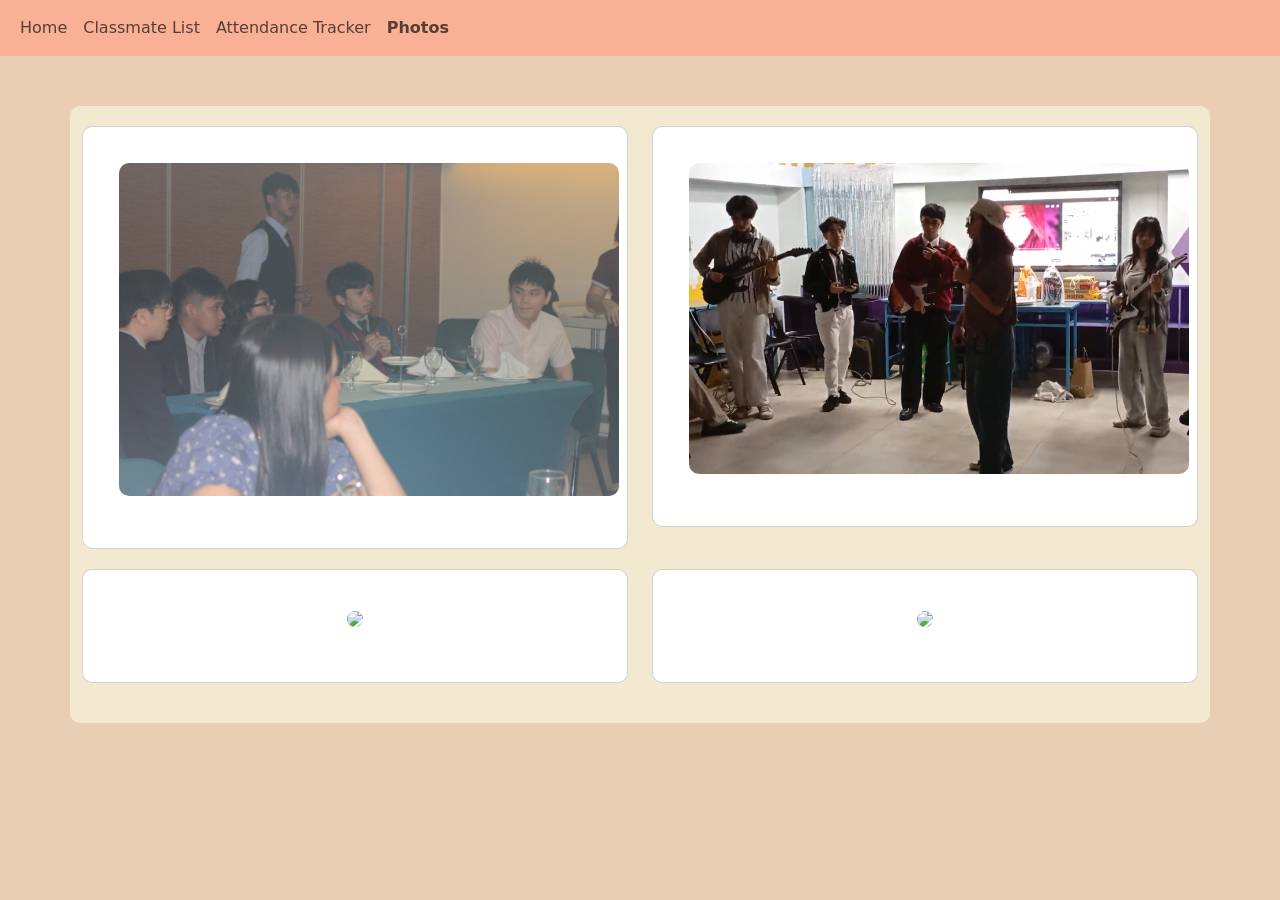
==== Others/Project/Project.html @ 403ee2aa "Add files via upload" ====
<!DOCTYPE html>
<html lang="en">
    <head>
        <meta charset="UTF-8">
        <meta name="viewport" content="width=device-width, initial-scale=1.0">

        <!-- Bootstrap CSS -->
        <link rel="stylesheet" href="https://cdn.jsdelivr.net/npm/bootstrap@5.3.0/dist/css/bootstrap.min.css">

        <!-- CSS -->
        <link rel="stylesheet" href="style.css">
        <!-- icon -->
        <link rel="icon" type="image/x-icon" href="../../Img/Icon.png">

        <!-- PyScript: runs Python in the browser -->
        <link rel="stylesheet" href="https://pyscript.net/releases/2025.7.3/core.css" />
        <script type="module" src="https://pyscript.net/releases/2025.7.3/core.js"></script>

        <title>Photos</title>
    </head>
    <body>
        <!-- Navigation Bar -->
        <header>
            <nav class="navbar navbar-expand-sm">
                <div class="container-fluid">
                    <button class="navbar-toggler" type="button" data-bs-toggle="collapse" data-bs-target="#mynavbar">
                    <span class="navbar-toggler-icon"></span>
                    </button>
                    <div class="collapse navbar-collapse" id="mynavbar">
                        <ul class="navbar-nav me-auto">
                            <li class="nav-item">
                                <a class="nav-link" href="../../index.html">Home</a>
                            </li>
                            <li class="nav-item">
                                <a class="nav-link" href="../SW/SW.html">Classmate List</a>
                            </li>
                            <li class="nav-item">
                                <a class="nav-link" href="../SK/SK.html">Attendance Tracker</a>
                            </li>
                            <li class="nav-item">
                                <!-- Active page: Photos -->
                                <a class="nav-link Active" href="#"><b>Photos</b></a>
                            </li>
                        </ul>
                    </div>
                </div>
            </nav>
        </header>

        <!-- Photo Gallery -->
        <main class="container">
            <!-- Row 1: Photos 1 & 2 -->
            <div class="row">
                <div class="col-sm-6">    
                    <div class="card">
                        <div class="card-body">
                            <img src="../../Img/1.JPG"><br>
                            <!-- Caption injected by Python (main.py) -->
                            <p id="Output1"></p>
                        </div>
                    </div>
                </div>
                <div class="col-sm-6">    
                    <div class="card">
                        <div class="card-body">
                            <img src="../../Img/2.png">
                            <!-- Caption injected by Python (main.py) -->
                            <p id="Output2"></p>
                        </div>
                    </div>
                </div>
            </div>

            <!-- Row 2: Photos 3 & 4 -->
            <div class="row">
                <div class="col-sm-6">    
                    <div class="card">
                        <div class="card-body">
                            <img src="../../Img/4.JPG">
                            <!-- Caption injected by Python (main.py) -->
                            <p id="Output3"></p>
                        </div>
                    </div>
                </div>
                <div class="col-sm-6">    
                    <div class="card">
                        <div class="card-body">
                            <img src="../../Img/5.JPG"> <br>
                            <!-- Caption injected by Python (main.py) -->
                            <p id="Output4"></p>
                        </div>
                    </div>
                </div>
            </div>
        </main>

        <!-- Load the Python logic that fills in the captions -->
        <py-script src="main.py"></py-script>
    </body>
</html>
---- Others/Project/style.css ----
body{
    background-color: rgb(234, 206, 180);
}
Nav{
    background-color: #F8B195;
    margin-bottom: 20px;
}
main{
    background-color: #F2E9D0;
    padding: 20px;
    border-radius: 10px;
    text-align: center;
    margin-top: 50px;
}
#Output1, #Output2, #Output3, #Output4 {
    font-size: 20px;
    color: #355C7D;
}
.card{
    padding: 20px;
    border-radius: 10px;
    margin-bottom: 20px;
}
img{
    width: 500px;
    border-radius: 10px;
}
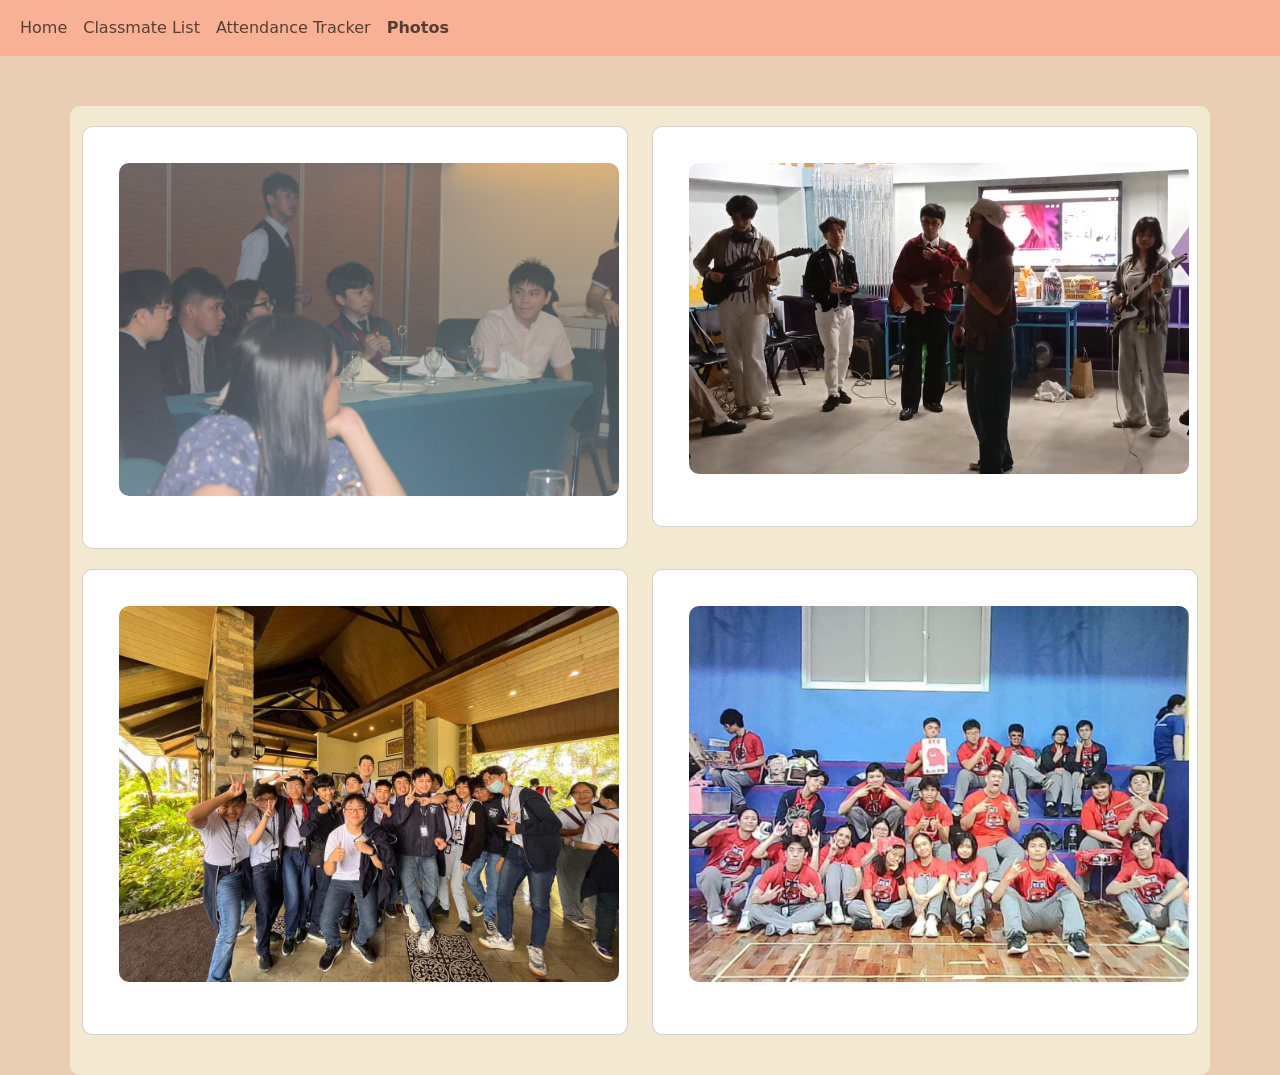
==== commit 7685fe24: "Update Project.html" ====
--- a/Others/Project/Project.html
+++ b/Others/Project/Project.html
@@ -76,7 +76,7 @@
                 <div class="col-sm-6">    
                     <div class="card">
                         <div class="card-body">
-                            <img src="../../Img/4.JPG">
+                            <img src="../../Img/4.jpg">
                             <!-- Caption injected by Python (main.py) -->
                             <p id="Output3"></p>
                         </div>
@@ -85,7 +85,7 @@
                 <div class="col-sm-6">    
                     <div class="card">
                         <div class="card-body">
-                            <img src="../../Img/5.JPG"> <br>
+                            <img src="../../Img/5.jpg"> <br>
                             <!-- Caption injected by Python (main.py) -->
                             <p id="Output4"></p>
                         </div>
@@ -97,4 +97,4 @@
         <!-- Load the Python logic that fills in the captions -->
         <py-script src="main.py"></py-script>
     </body>
-</html>+</html>
